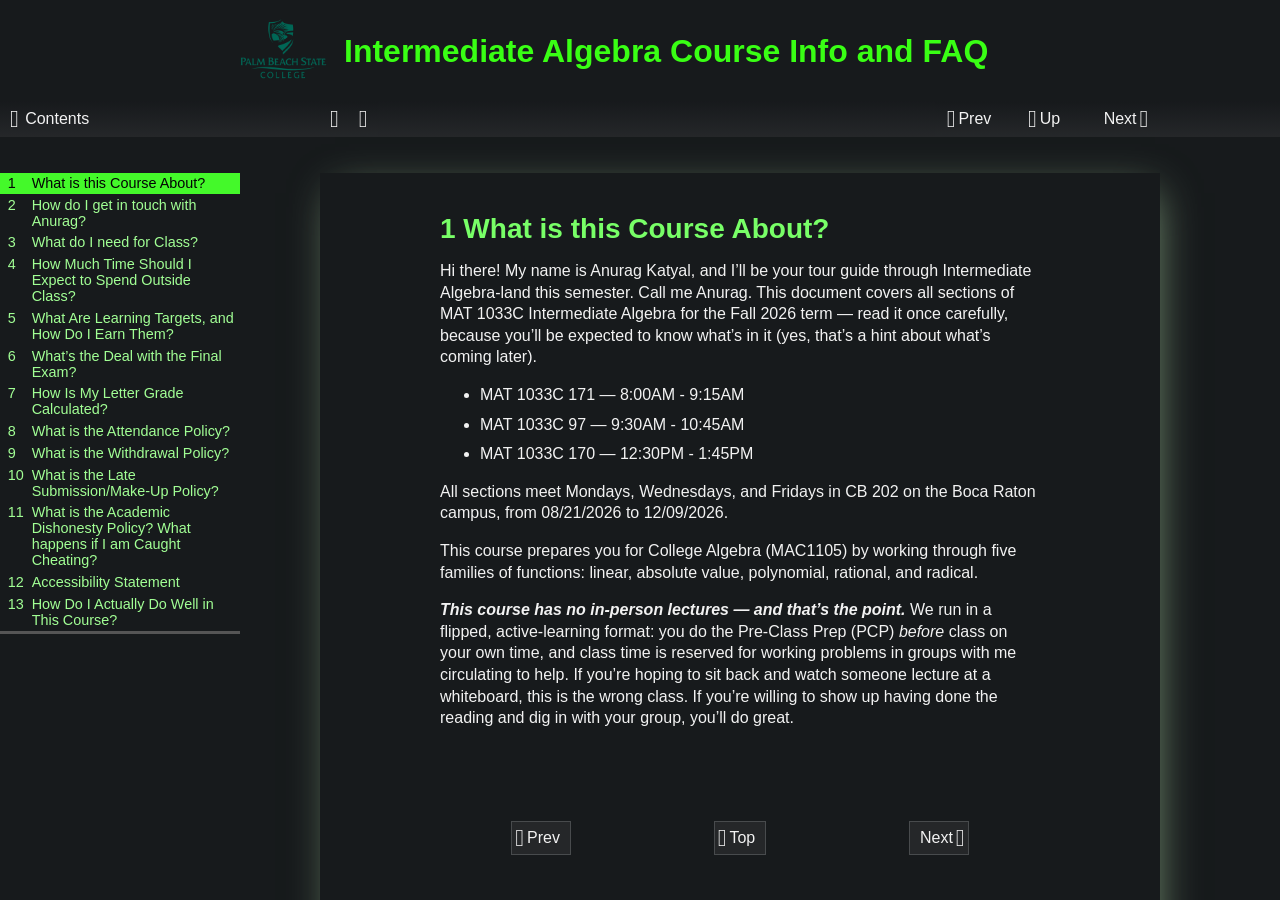
==== index.html @ 7b2bc3e5 "Latest build deployed." ====
<!DOCTYPE html>
<html>
<!--********************************************-->
<!--*       Generated from PreTeXt source      *-->
<!--*       on 2026-07-27T01:18:21Z       *-->
<!--*   A recent stable commit (2022-07-01):   *-->
<!--* 6c761d3dba23af92cba35001c852aac04ae99a5f *-->
<!--*                                          *-->
<!--*         https://pretextbook.org          *-->
<!--*                                          *-->
<!--********************************************-->
<head xmlns:og="http://ogp.me/ns#" xmlns:book="https://ogp.me/ns/book#">
<meta http-equiv="Content-Type" content="text/html; charset=UTF-8">
<meta http-equiv="refresh" content="0; URL='general-class-info.html'">
<meta property="og:type" content="article">
<meta name="twitter:title" content="Intermediate Algebra Course Info and FAQ">
<meta property="og:title" content="Intermediate Algebra Course Info and FAQ">
<meta name="twitter:card" content="summary">
</head>
<body></body>
</html>
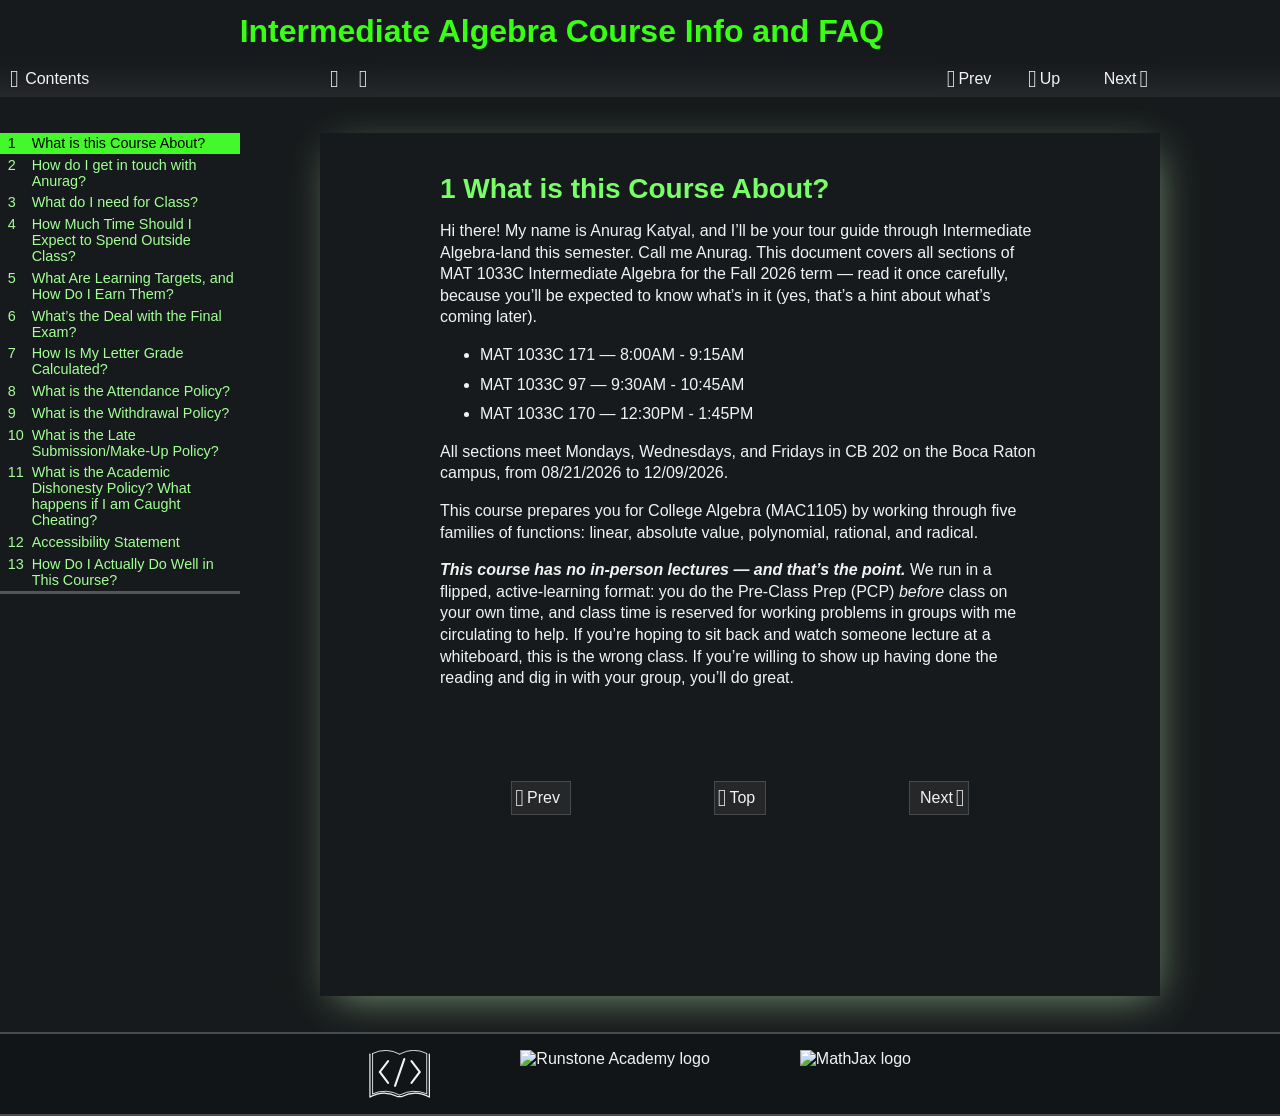
==== commit 5fa3c92c: "Latest build deployed." ====
--- a/index.html
+++ b/index.html
@@ -2,7 +2,7 @@
 <html>
 <!--********************************************-->
 <!--*       Generated from PreTeXt source      *-->
-<!--*       on 2026-07-27T01:18:21Z       *-->
+<!--*       on 2026-07-27T01:19:21Z       *-->
 <!--*   A recent stable commit (2022-07-01):   *-->
 <!--* 6c761d3dba23af92cba35001c852aac04ae99a5f *-->
 <!--*                                          *-->
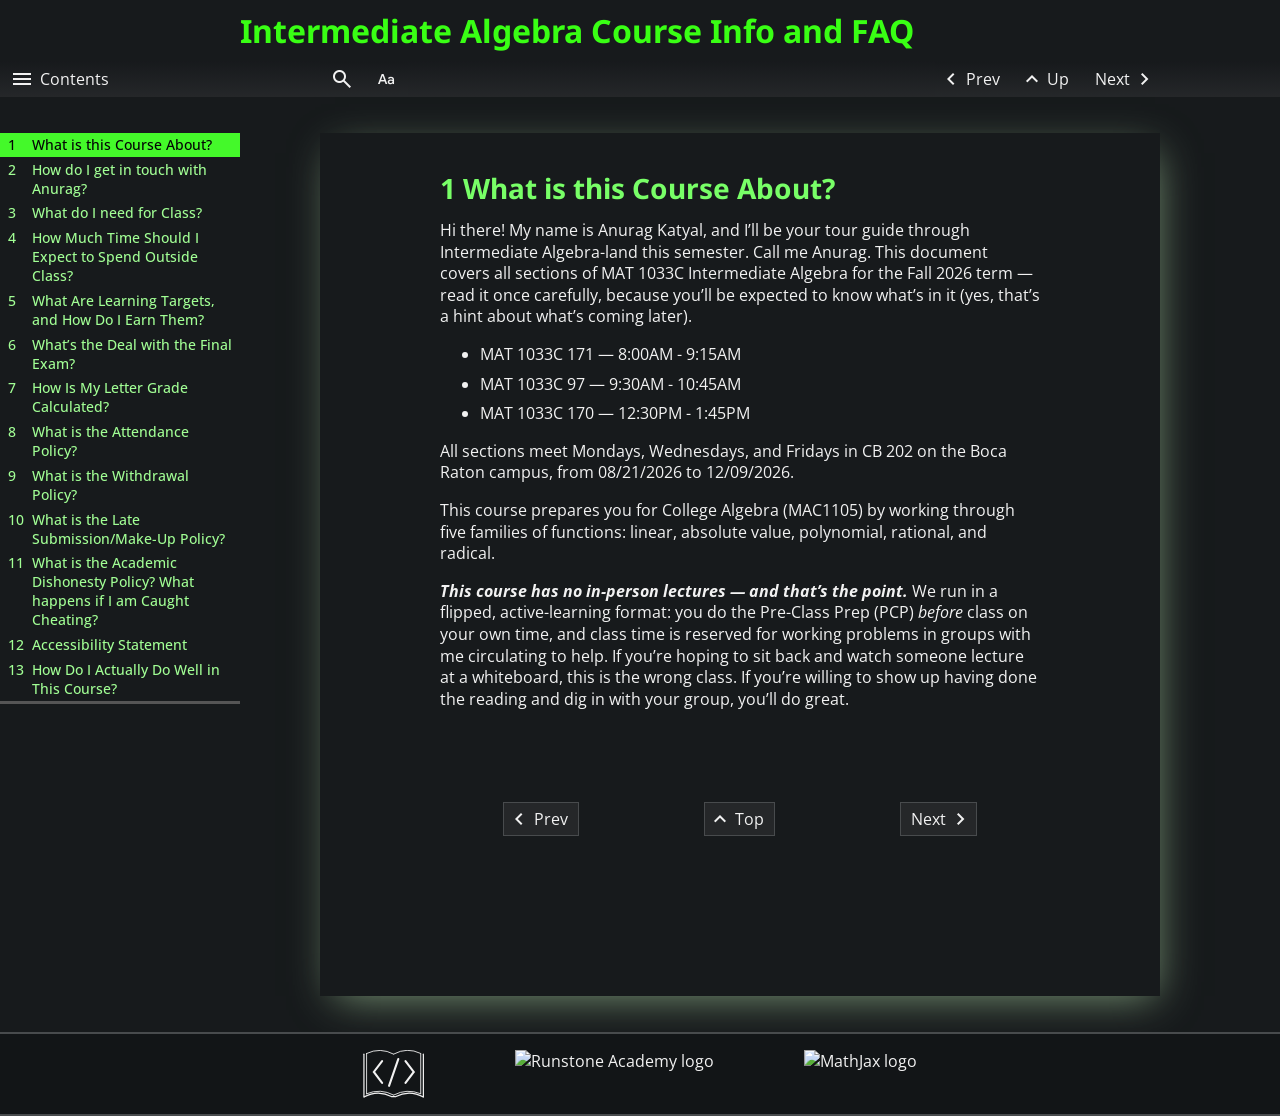
==== commit 819dcb02: "Latest build deployed." ====
--- a/index.html
+++ b/index.html
@@ -2,7 +2,7 @@
 <html>
 <!--********************************************-->
 <!--*       Generated from PreTeXt source      *-->
-<!--*       on 2026-07-27T01:19:21Z       *-->
+<!--*       on 2026-07-27T01:27:17Z       *-->
 <!--*   A recent stable commit (2022-07-01):   *-->
 <!--* 6c761d3dba23af92cba35001c852aac04ae99a5f *-->
 <!--*                                          *-->
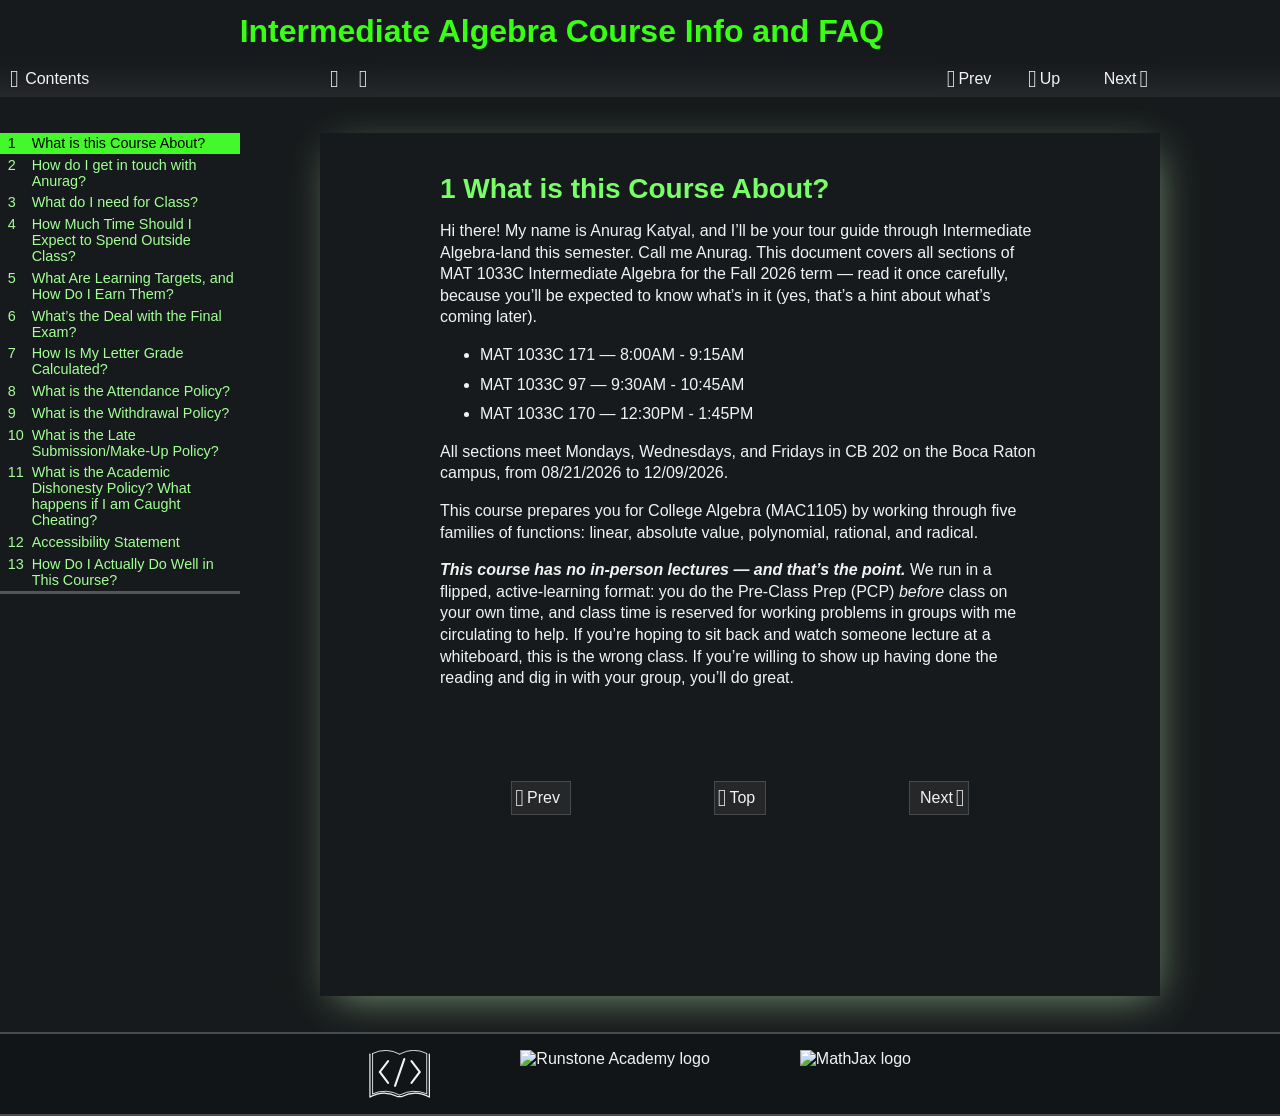
==== commit 1d6359bc: "Latest build deployed." ====
--- a/index.html
+++ b/index.html
@@ -2,7 +2,7 @@
 <html>
 <!--********************************************-->
 <!--*       Generated from PreTeXt source      *-->
-<!--*       on 2026-07-27T01:27:17Z       *-->
+<!--*       on 2026-07-27T01:29:30Z       *-->
 <!--*   A recent stable commit (2022-07-01):   *-->
 <!--* 6c761d3dba23af92cba35001c852aac04ae99a5f *-->
 <!--*                                          *-->
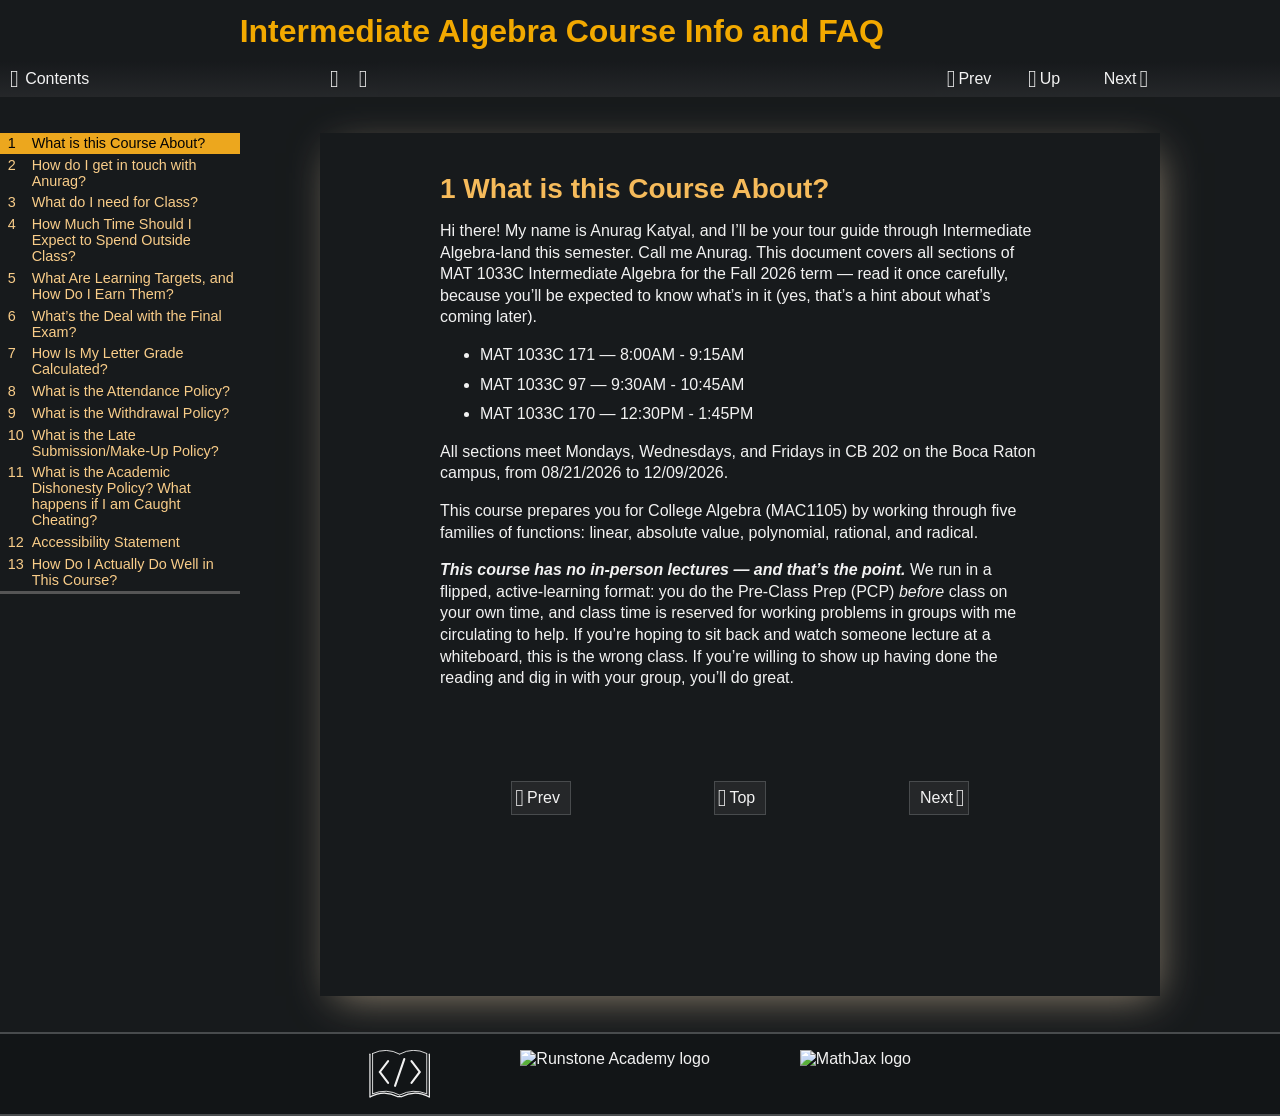
==== commit 2aaf170f: "Latest build deployed." ====
--- a/index.html
+++ b/index.html
@@ -2,7 +2,7 @@
 <html>
 <!--********************************************-->
 <!--*       Generated from PreTeXt source      *-->
-<!--*       on 2026-07-27T01:29:30Z       *-->
+<!--*       on 2026-07-27T01:31:33Z       *-->
 <!--*   A recent stable commit (2022-07-01):   *-->
 <!--* 6c761d3dba23af92cba35001c852aac04ae99a5f *-->
 <!--*                                          *-->
